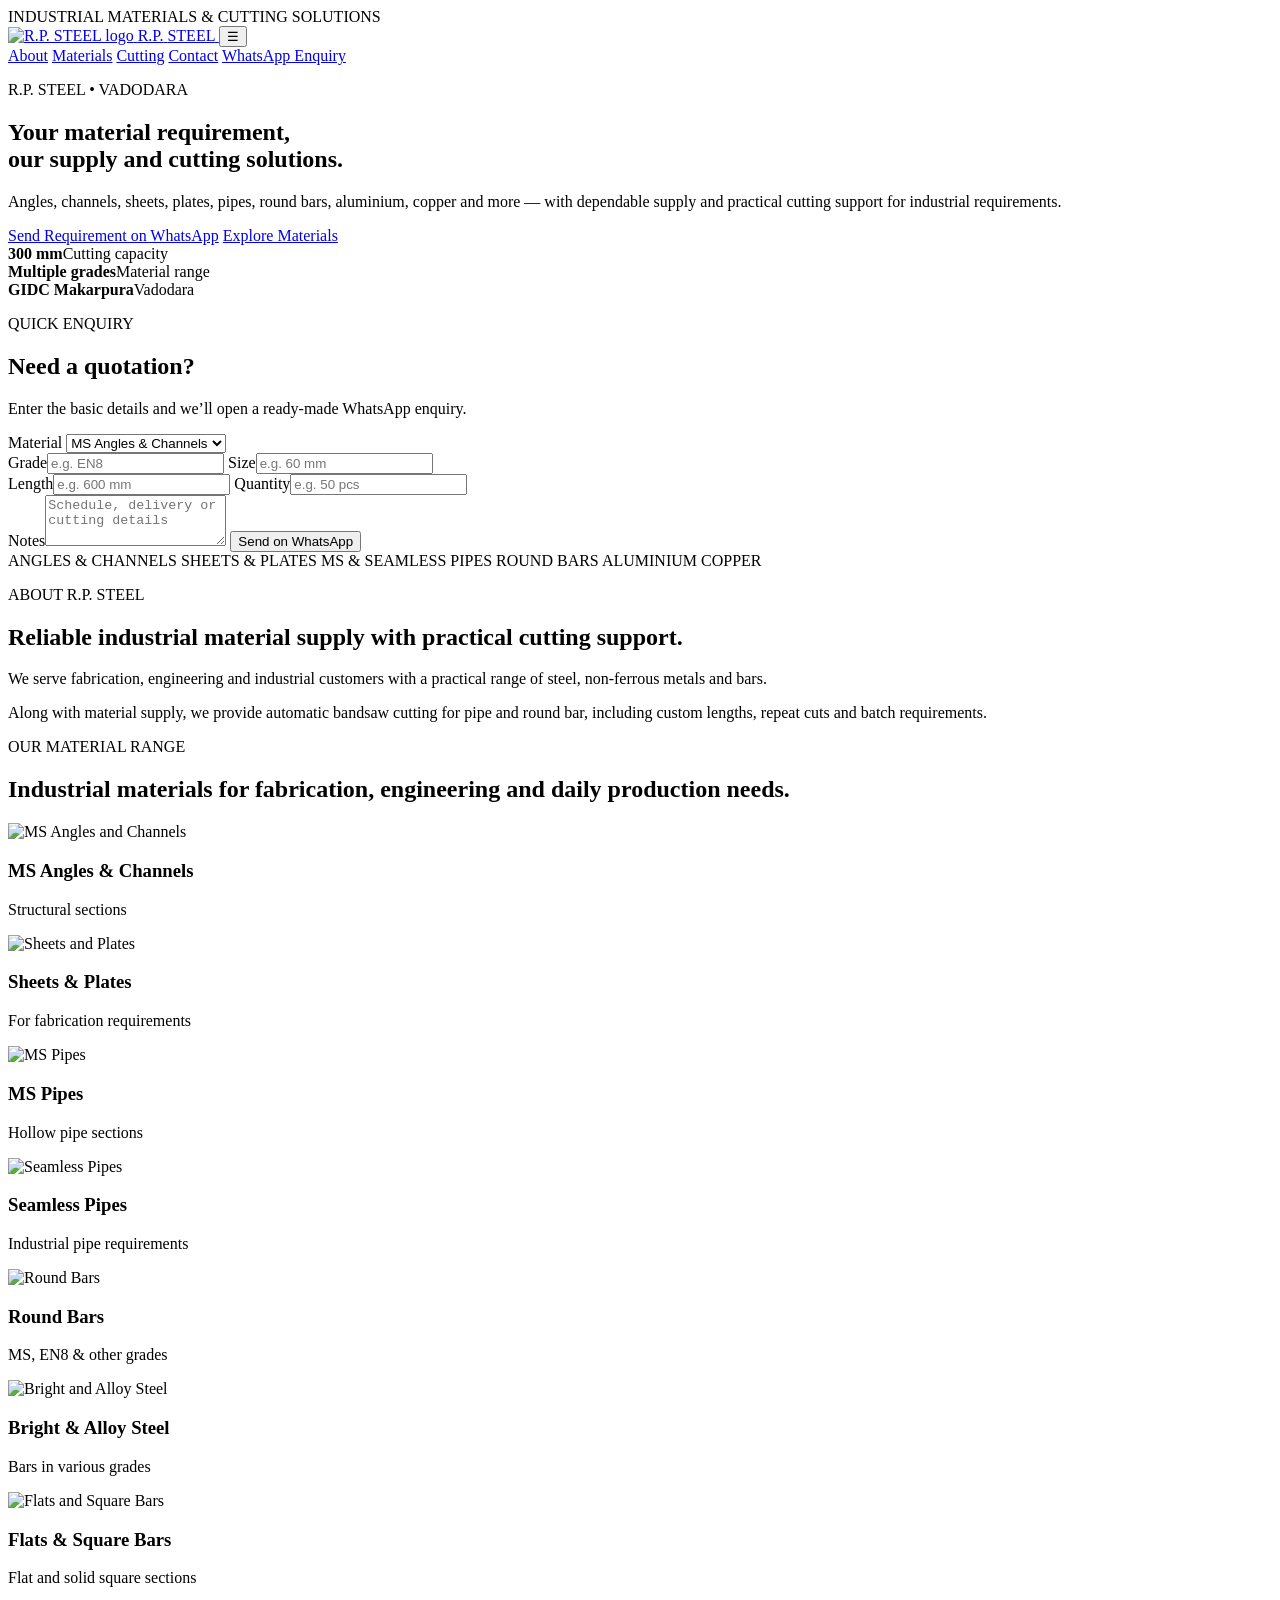
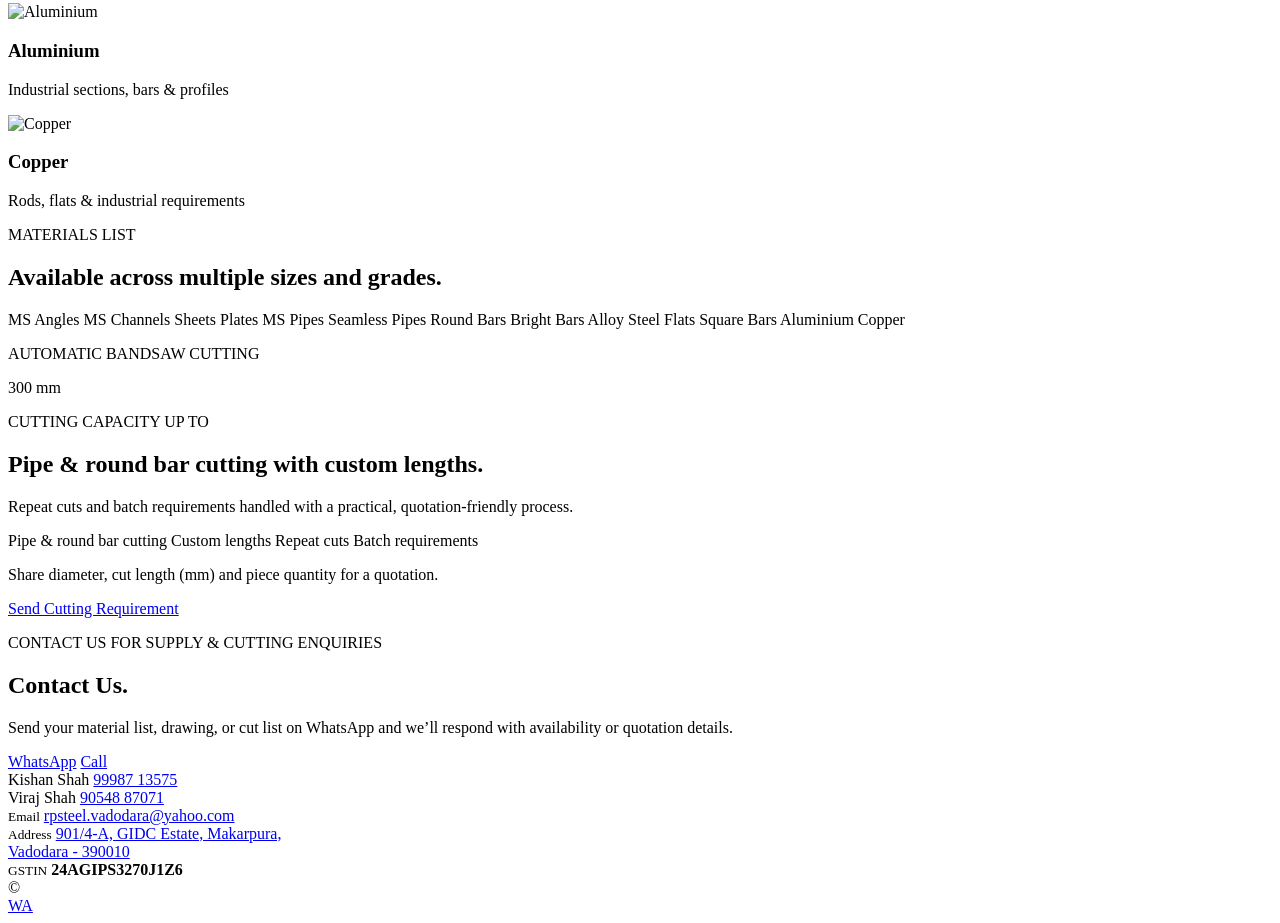
==== index.html @ 5d92f8ac "Rename index[1].html to index.html" ====
<!doctype html>
<html lang="en">
<head>
  <meta charset="utf-8">
  <meta name="viewport" content="width=device-width, initial-scale=1">
  <title>R.P. STEEL | Industrial Materials & Cutting Solutions</title>
  <meta name="description" content="R.P. STEEL supplies industrial materials including angles, channels, sheets, plates, pipes, round bars, alloy steel, aluminium and copper, with cutting solutions in Vadodara.">
  <meta name="theme-color" content="#112d58">
  <link rel="stylesheet" href="styles.css">
</head>
<body>
  
    <div class="topbar">
      <div class="container topbar-inner topbar-simple">
        <span>INDUSTRIAL MATERIALS & CUTTING SOLUTIONS</span>
      </div>
    </div>
    
  </div>

  <header class="site-header">
    <div class="container nav-wrap">
      
    <a href="#home" class="brand brand-refined" aria-label="R.P. STEEL home">
      <img class="brand-icon" src="assets/rp-icon-clean-v2.png" alt="R.P. STEEL logo">
      <span class="brand-divider" aria-hidden="true"></span>
      <span class="brand-wordmark">
        <span class="brand-rp">R.P.</span>
        <span class="brand-steel">STEEL</span>
      </span>
    </a>
    

      <button class="menu-btn" aria-label="Open navigation" aria-expanded="false">☰</button>

      <nav class="nav-links">
        <a href="#about">About</a>
        <a href="#materials">Materials</a>
        <a href="#cutting">Cutting</a>
        <a href="#contact">Contact</a>
        <a class="nav-cta" href="https://wa.me/919054887071?text=Hello%20R.P.%20STEEL%2C%20I%20would%20like%20to%20enquire." target="_blank" rel="noopener">WhatsApp Enquiry</a>
      </nav>
    </div>
  </header>

  <main>
    <section id="home" class="hero">
      <div class="hero-overlay"></div>
      <div class="container hero-grid">
        <div class="hero-left">
          <p class="eyebrow">R.P. STEEL • VADODARA</p>
          <h1>Your material requirement,<br><span>our supply and cutting solutions.</span></h1>
          <p class="hero-text">
            Angles, channels, sheets, plates, pipes, round bars, aluminium, copper and more —
            with dependable supply and practical cutting support for industrial requirements.
          </p>
          <div class="hero-actions">
            <a class="btn btn-primary" href="https://wa.me/919054887071?text=Hello%20R.P.%20STEEL%2C%20I%20would%20like%20to%20send%20my%20requirement." target="_blank" rel="noopener">Send Requirement on WhatsApp</a>
            <a class="btn btn-secondary" href="#materials">Explore Materials</a>
          </div>

          <div class="hero-points">
            <div><strong>300 mm</strong><span>Cutting capacity</span></div>
            <div><strong>Multiple grades</strong><span>Material range</span></div>
            <div><strong>GIDC Makarpura</strong><span>Vadodara</span></div>
          </div>
        </div>

        <div class="quote-box">
          <p class="box-label">QUICK ENQUIRY</p>
          <h2>Need a quotation?</h2>
          <p>Enter the basic details and we’ll open a ready-made WhatsApp enquiry.</p>

          <form id="quoteForm">
            <label>Material
              <select id="material">
                <option>MS Angles & Channels</option>
                <option>Sheets & Plates</option>
                <option>MS Pipes</option>
                <option>Seamless Pipes</option>
                <option>Round Bars</option>
                <option>Bright & Alloy Steel</option>
                <option>Flats & Square Bars</option>
                <option>Aluminium</option>
                <option>Copper</option>
                <option>Cutting Requirement</option>
              </select>
            </label>
            <div class="two-fields">
              <label>Grade<input id="grade" placeholder="e.g. EN8"></label>
              <label>Size<input id="size" placeholder="e.g. 60 mm"></label>
            </div>
            <div class="two-fields">
              <label>Length<input id="length" placeholder="e.g. 600 mm"></label>
              <label>Quantity<input id="quantity" placeholder="e.g. 50 pcs"></label>
            </div>
            <label>Notes<textarea id="notes" rows="3" placeholder="Schedule, delivery or cutting details"></textarea></label>
            <button type="submit" class="btn btn-primary full">Send on WhatsApp</button>
          </form>
        </div>
      </div>
    </section>

    <section class="material-strip">
      <div class="container strip-items">
        <span>ANGLES & CHANNELS</span>
        <span>SHEETS & PLATES</span>
        <span>MS & SEAMLESS PIPES</span>
        <span>ROUND BARS</span>
        <span>ALUMINIUM</span>
        <span>COPPER</span>
      </div>
    </section>

    <section id="about" class="section about-section">
      <div class="container about-grid">
        <div>
          <p class="section-label">ABOUT R.P. STEEL</p>
          <h2>Reliable industrial material supply with practical cutting support.</h2>
        </div>
        <div class="about-text">
          <p>
            We serve fabrication, engineering and industrial customers with a practical range of steel,
            non-ferrous metals and bars.
          </p>
          <p>
            Along with material supply, we provide automatic bandsaw cutting for pipe and round bar,
            including custom lengths, repeat cuts and batch requirements.
          </p>
        </div>
      </div>
    </section>

    <section id="materials" class="section materials-section">
      <div class="container">
        <div class="section-head">
          <div>
            <p class="section-label">OUR MATERIAL RANGE</p>
            <h2>Industrial materials for fabrication, engineering and daily production needs.</h2>
          </div>
          
        </div>

        <div class="card-grid">
          <article class="material-card">
            <div class="image-shell"><img src="assets/angles-channels.png" alt="MS Angles and Channels"></div>
            <div class="card-text"><h3>MS Angles & Channels</h3><p>Structural sections</p></div>
          </article>
          <article class="material-card">
            <div class="image-shell"><img src="assets/sheets-plates.png" alt="Sheets and Plates"></div>
            <div class="card-text"><h3>Sheets & Plates</h3><p>For fabrication requirements</p></div>
          </article>
          <article class="material-card">
            <div class="image-shell"><img src="assets/ms-pipes.png" alt="MS Pipes"></div>
            <div class="card-text"><h3>MS Pipes</h3><p>Hollow pipe sections</p></div>
          </article>
          <article class="material-card">
            <div class="image-shell"><img src="assets/seamless-pipes.png" alt="Seamless Pipes"></div>
            <div class="card-text"><h3>Seamless Pipes</h3><p>Industrial pipe requirements</p></div>
          </article>
          <article class="material-card">
            <div class="image-shell"><img src="assets/round-bars.png" alt="Round Bars"></div>
            <div class="card-text"><h3>Round Bars</h3><p>MS, EN8 & other grades</p></div>
          </article>
          <article class="material-card">
            <div class="image-shell"><img src="assets/bright-alloy.png" alt="Bright and Alloy Steel"></div>
            <div class="card-text"><h3>Bright & Alloy Steel</h3><p>Bars in various grades</p></div>
          </article>
          <article class="material-card">
            <div class="image-shell"><img src="assets/flats-square.png" alt="Flats and Square Bars"></div>
            <div class="card-text"><h3>Flats & Square Bars</h3><p>Flat and solid square sections</p></div>
          </article>
          <article class="material-card">
            <div class="image-shell"><img src="assets/aluminium.png" alt="Aluminium"></div>
            <div class="card-text"><h3>Aluminium</h3><p>Industrial sections, bars & profiles</p></div>
          </article>
          <article class="material-card">
            <div class="image-shell"><img src="assets/copper.png" alt="Copper"></div>
            <div class="card-text"><h3>Copper</h3><p>Rods, flats & industrial requirements</p></div>
          </article>
        </div>
      </div>
    </section>

    <section class="materials-list-section">
      <div class="container">
        <div class="list-panel">
          <p class="section-label">MATERIALS LIST</p>
          <h2>Available across multiple sizes and grades.</h2>
          <div class="list-chips">
            <span>MS Angles</span>
            <span>MS Channels</span>
            <span>Sheets</span>
            <span>Plates</span>
            <span>MS Pipes</span>
            <span>Seamless Pipes</span>
            <span>Round Bars</span>
            <span>Bright Bars</span>
            <span>Alloy Steel</span>
            <span>Flats</span>
            <span>Square Bars</span>
            <span>Aluminium</span>
            <span>Copper</span>
          </div>
        </div>
      </div>
    </section>

    <section id="cutting" class="cutting-section">
      <div class="container cutting-grid">
        <div class="capacity-box">
          <p class="section-label light">AUTOMATIC BANDSAW CUTTING</p>
          <div class="capacity-line">
            <span class="big-number">300</span>
            <span class="mm">mm</span>
          </div>
          <p class="cap-caption">CUTTING CAPACITY UP TO</p>
        </div>

        <div class="cutting-copy">
          <h2>Pipe & round bar cutting with custom lengths.</h2>
          <p>
            Repeat cuts and batch requirements handled with a practical, quotation-friendly process.
          </p>
          <div class="cutting-list">
            <span>Pipe & round bar cutting</span>
            <span>Custom lengths</span>
            <span>Repeat cuts</span>
            <span>Batch requirements</span>
          </div>
          <p class="small-note">Share diameter, cut length (mm) and piece quantity for a quotation.</p>
          <a class="btn btn-white" href="https://wa.me/919054887071?text=Hello%20R.P.%20STEEL%2C%20I%20have%20a%20cutting%20requirement.%0ADiameter%3A%20%0ACut%20length%20(mm)%3A%20%0AQuantity%3A%20" target="_blank" rel="noopener">Send Cutting Requirement</a>
        </div>
      </div>
    </section>

    <section id="contact" class="section contact-section">
      <div class="container contact-grid">
        <div>
          <p class="section-label red">CONTACT US FOR SUPPLY & CUTTING ENQUIRIES</p>
          <h2>Contact Us.</h2>
          <p class="contact-copy">
            Send your material list, drawing, or cut list on WhatsApp and we’ll respond with availability or quotation details.
          </p>
          <div class="contact-actions">
            <a class="btn btn-primary" href="https://wa.me/919054887071?text=Hello%20R.P.%20STEEL%2C%20I%20would%20like%20to%20enquire." target="_blank" rel="noopener">WhatsApp</a>
            <a class="btn btn-outline" href="tel:+919054887071">Call</a>
          </div>
        </div>

        <div class="contact-card">
          <div class="contact-row">
            <span>Kishan Shah</span>
            <a href="tel:+919998713575">99987 13575</a>
          </div>
          <div class="contact-row">
            <span>Viraj Shah</span>
            <a href="tel:+919054887071">90548 87071</a>
          </div>
          <div class="detail-block">
            <small>Email</small>
            <a href="mailto:rpsteel.vadodara@yahoo.com">rpsteel.vadodara@yahoo.com</a>
          </div>
          <div class="detail-block">
            <small>Address</small>
            <a href="https://www.google.com/maps/search/?api=1&query=901%2F4-A%2C%20GIDC%20Estate%2C%20Makarpura%2C%20Vadodara%20390010" target="_blank" rel="noopener">
              901/4-A, GIDC Estate, Makarpura,<br>Vadodara - 390010
            </a>
          </div>
          <div class="detail-block">
            <small>GSTIN</small>
            <strong>24AGIPS3270J1Z6</strong>
          </div>
        </div>
      </div>
    </section>
  </main>

  
    
    
    <footer class="site-footer">
      <div class="container footer-wrap footer-minimal">
        <div class="footer-copy">© <span id="year"></span></div>
      </div>
    </footer>
    
    
    

  <a class="float-wa" href="https://wa.me/919054887071?text=Hello%20R.P.%20STEEL%2C%20I%20would%20like%20to%20enquire." target="_blank" rel="noopener">WA</a>

  <script src="script.js"></script>
</body>
</html>
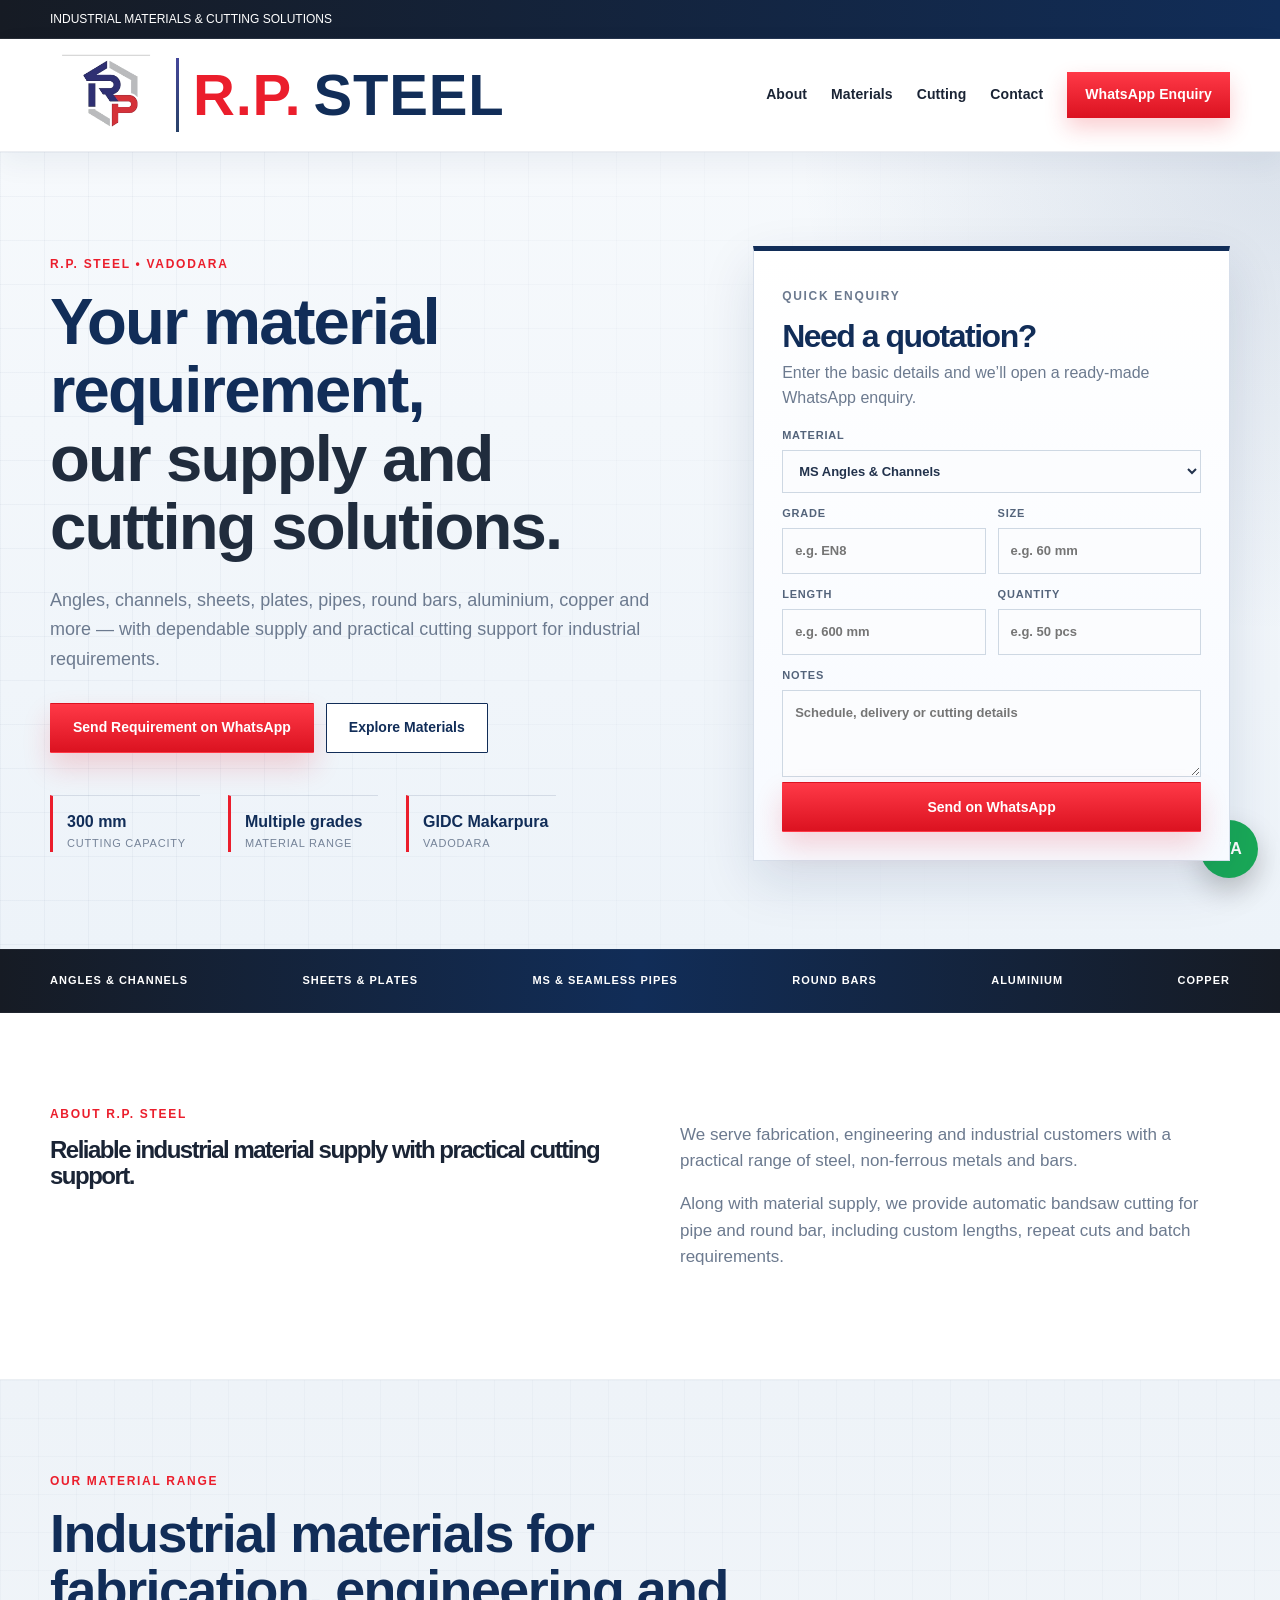
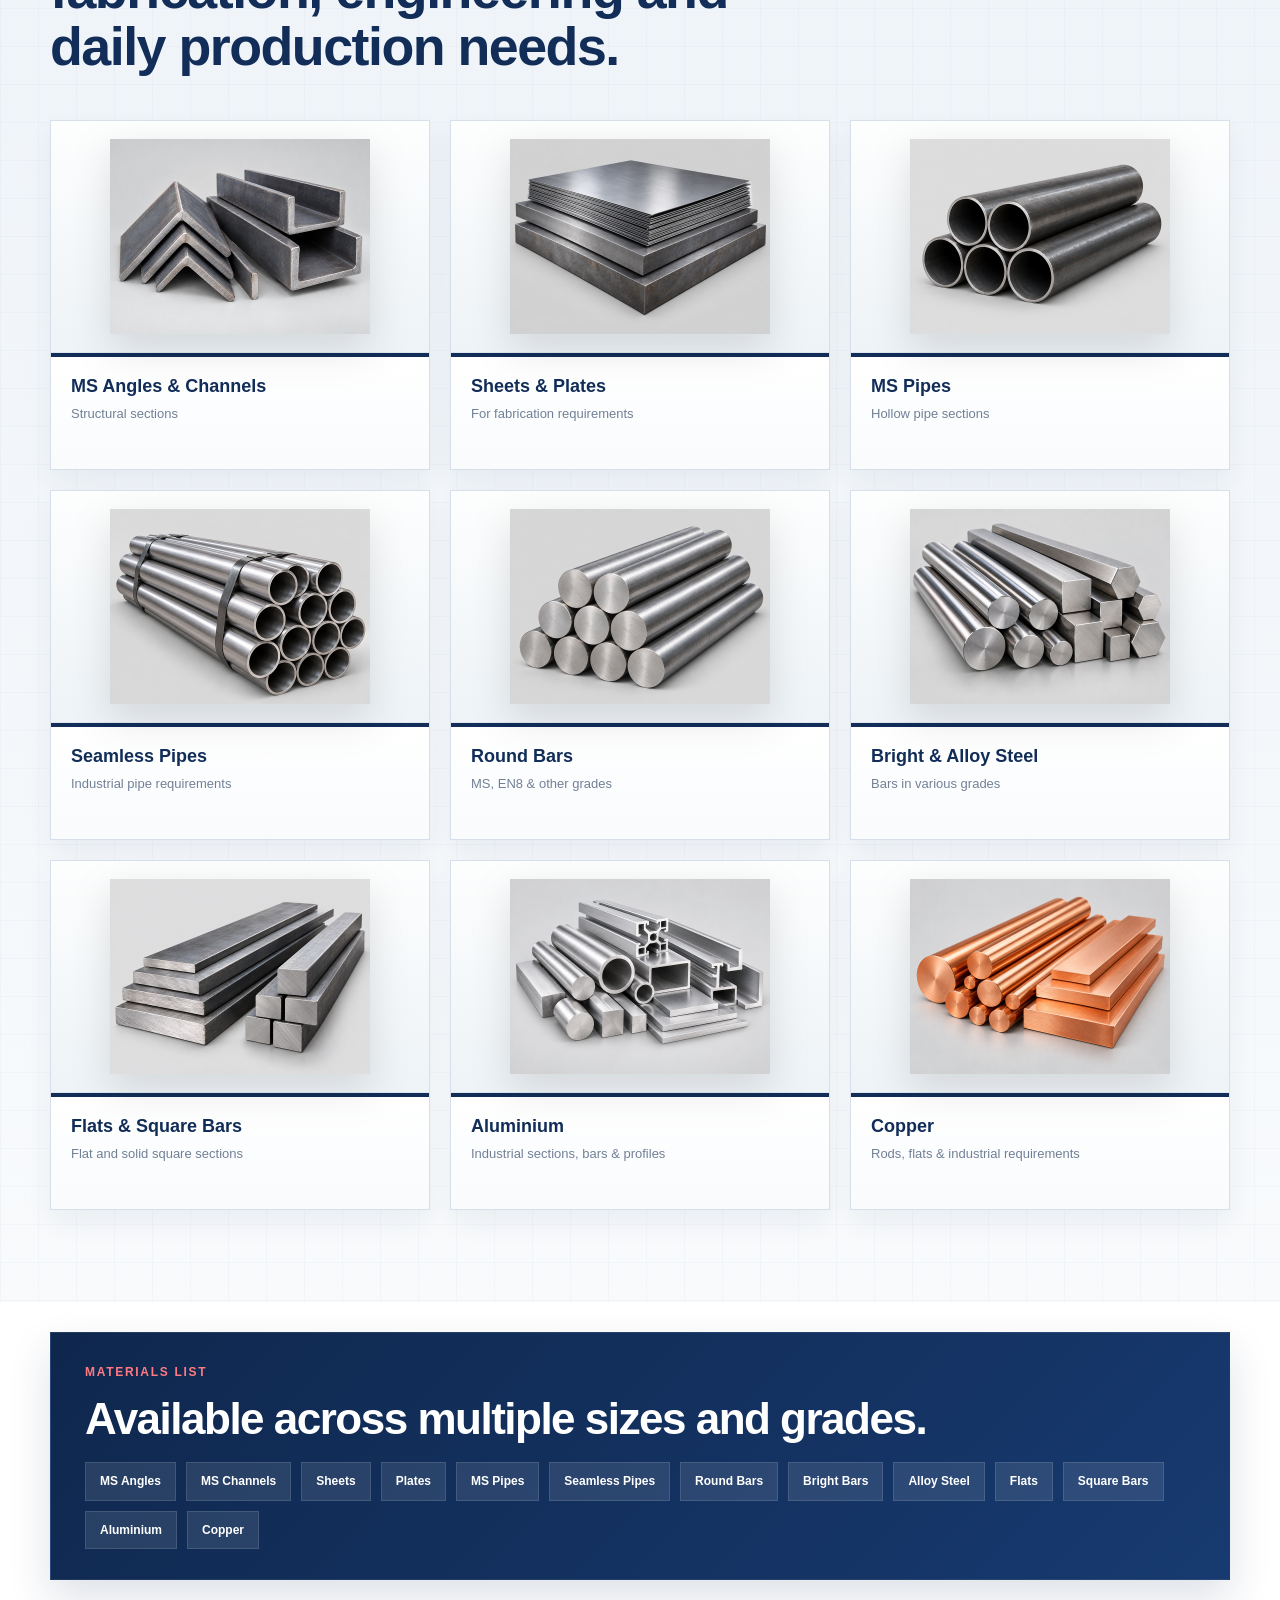
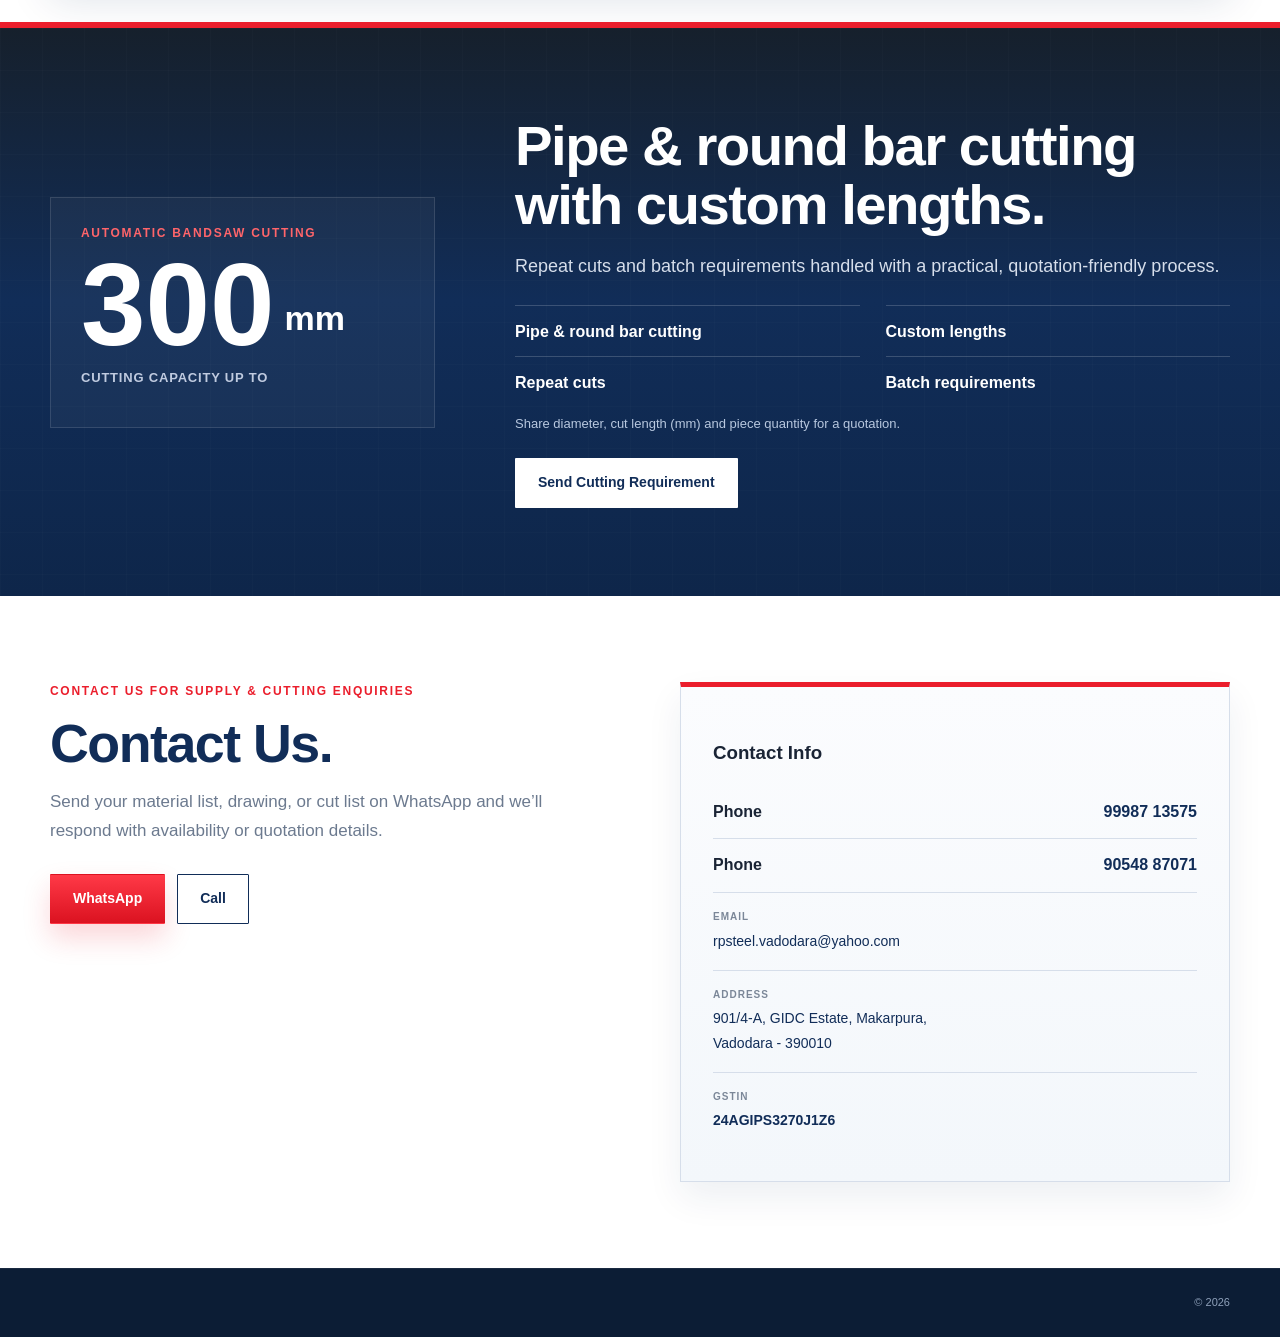
==== commit 15ee43fd: "Update index.html" ====
--- a/index.html
+++ b/index.html
@@ -248,15 +248,18 @@
           </div>
         </div>
 
-        <div class="contact-card">
-          <div class="contact-row">
-            <span>Kishan Shah</span>
-            <a href="tel:+919998713575">99987 13575</a>
-          </div>
-          <div class="contact-row">
-            <span>Viraj Shah</span>
-            <a href="tel:+919054887071">90548 87071</a>
-          </div>
+       <div class="contact-card">
+  <h3>Contact Info</h3>
+
+  <div class="contact-row">
+    <span>Phone</span>
+    <a href="tel:+919998713575">99987 13575</a>
+  </div>
+
+  <div class="contact-row">
+    <span>Phone</span>
+    <a href="tel:+919054887071">90548 87071</a>
+  </div>
           <div class="detail-block">
             <small>Email</small>
             <a href="mailto:rpsteel.vadodara@yahoo.com">rpsteel.vadodara@yahoo.com</a>
--- a/styles.css
+++ b/styles.css
@@ -0,0 +1,892 @@
+
+:root{
+  --navy:#112d58;
+  --navy-2:#173c74;
+  --charcoal:#161b24;
+  --steel:#28374a;
+  --steel-soft:#eaf0f6;
+  --line:#d6deea;
+  --red:#eb1e2c;
+  --white:#ffffff;
+  --muted:#6c7a8f;
+}
+*{box-sizing:border-box}
+html{scroll-behavior:smooth}
+body{
+  margin:0;
+  font-family:Arial,Helvetica,sans-serif;
+  color:#1a2435;
+  line-height:1.55;
+  background:linear-gradient(180deg,#ffffff 0%,#fbfcfe 100%);
+}
+a{text-decoration:none;color:inherit}
+img{display:block;max-width:100%}
+.container{width:min(1180px,calc(100% - 40px));margin:auto}
+
+.topbar{
+  background:linear-gradient(90deg,var(--charcoal),var(--navy));
+  color:#fff;
+  font-size:12px;
+  border-bottom:1px solid rgba(255,255,255,.08)
+}
+.topbar-inner{min-height:38px;display:flex;align-items:center;justify-content:space-between;gap:20px}
+.top-contact{display:flex;gap:10px;align-items:center}
+
+.site-header{
+  position:sticky;top:0;z-index:25;
+  background:rgba(255,255,255,.97);
+  backdrop-filter:blur(10px);
+  border-bottom:1px solid rgba(17,45,88,.08);
+  box-shadow:0 8px 26px rgba(17,45,88,.05);
+}
+.nav-wrap{height:108px;display:flex;align-items:center;justify-content:space-between;gap:20px}
+.brand{display:flex;align-items:center;gap:14px;min-width:0}
+.brand img{width:92px;height:92px;object-fit:contain;flex:0 0 auto}
+.brand-text{display:flex;flex-direction:column;justify-content:center}
+.brand-name{
+  font-size:56px;
+  line-height:0.95;
+  font-weight:900;
+  letter-spacing:1px;
+}
+.rp-red{color:var(--red)}
+.steel-blue{color:#36349a}
+.brand-sub{
+  margin-top:6px;
+  font-size:11px;
+  letter-spacing:1.2px;
+  font-weight:800;
+  color:#5d6d84;
+}
+.nav-links{display:flex;align-items:center;gap:26px;font-size:14px;font-weight:700}
+.nav-links a:hover{color:var(--red)}
+.nav-cta{
+  background:linear-gradient(180deg,#ff3947,#db1220);
+  color:#fff;
+  padding:12px 16px;
+  box-shadow:0 10px 22px rgba(235,30,44,.22);
+}
+.menu-btn{display:none;background:none;border:0;font-size:28px;color:var(--navy)}
+
+.hero{
+  position:relative;
+  overflow:hidden;
+  background:
+    radial-gradient(circle at right top, rgba(23,60,116,.12), transparent 32%),
+    linear-gradient(180deg,#f6f9fc 0%, #edf3f9 100%);
+  padding:88px 0;
+}
+.hero-overlay{
+  position:absolute;inset:0;
+  background-image:
+    linear-gradient(rgba(17,45,88,.035) 1px, transparent 1px),
+    linear-gradient(90deg, rgba(17,45,88,.035) 1px, transparent 1px);
+  background-size:44px 44px;
+  mask-image:linear-gradient(to right,#000 18%,transparent 82%);
+}
+.hero-grid{position:relative;z-index:2;display:grid;grid-template-columns:1.12fr .88fr;gap:58px;align-items:center}
+.eyebrow,.section-label,.box-label{margin:0 0 14px;font-size:12px;font-weight:800;letter-spacing:1.7px;color:var(--red)}
+.hero h1,h2{margin:0;line-height:1.05;letter-spacing:-1.5px}
+.hero h1{font-size:clamp(44px,5.1vw,72px);color:var(--navy)}
+.hero h1 span{color:#202c3d}
+.hero-text{font-size:18px;color:var(--muted);max-width:700px;margin:24px 0 28px}
+.hero-actions{display:flex;gap:12px;flex-wrap:wrap}
+.btn{
+  display:inline-flex;align-items:center;justify-content:center;min-height:50px;
+  padding:0 22px;border:1px solid transparent;font-size:14px;font-weight:800;transition:.18s ease
+}
+.btn:hover{transform:translateY(-1px)}
+.btn-primary{
+  background:linear-gradient(180deg,#ff3947,#db1220);
+  color:#fff;
+  box-shadow:0 14px 28px rgba(235,30,44,.18)
+}
+.btn-secondary{background:#fff;border-color:var(--navy);color:var(--navy)}
+.btn-outline{background:#fff;border-color:var(--navy);color:var(--navy)}
+.btn-white{background:#fff;color:var(--navy)}
+.full{width:100%}
+
+.hero-points{display:flex;gap:28px;flex-wrap:wrap;margin-top:42px}
+.hero-points div{
+  padding:14px 0 0 14px;
+  border-left:3px solid var(--red);
+  border-top:1px solid rgba(17,45,88,.12);
+  min-width:150px
+}
+.hero-points strong{font-size:16px;color:var(--navy)}
+.hero-points span{display:block;font-size:11px;color:#758398;text-transform:uppercase;letter-spacing:.8px}
+
+.quote-box{
+  background:linear-gradient(180deg,#ffffff 0%, #f7faff 100%);
+  border:1px solid var(--line);
+  border-top:5px solid var(--navy);
+  padding:28px;
+  box-shadow:0 20px 50px rgba(17,45,88,.12)
+}
+.quote-box h2{font-size:32px;color:var(--navy)}
+.quote-box p{color:var(--muted);margin-top:8px}
+.quote-box label{display:block;font-size:11px;font-weight:800;letter-spacing:.8px;text-transform:uppercase;color:#54647b;margin-top:12px}
+.quote-box input,.quote-box select,.quote-box textarea{
+  width:100%;margin-top:6px;padding:12px;border:1px solid #ced8e3;
+  background:#fbfcfe;font:inherit;font-size:13px;color:#22324c
+}
+.quote-box input:focus,.quote-box select:focus,.quote-box textarea:focus{outline:none;border-color:var(--navy)}
+.two-fields{display:grid;grid-template-columns:1fr 1fr;gap:12px}
+
+.material-strip{
+  background:linear-gradient(90deg,var(--charcoal),var(--navy),var(--charcoal));
+  border-top:1px solid rgba(255,255,255,.04);
+  border-bottom:1px solid rgba(255,255,255,.04)
+}
+.strip-items{
+  min-height:62px;display:flex;align-items:center;justify-content:space-between;gap:20px;
+  flex-wrap:wrap;color:#fff;font-size:11px;font-weight:800;letter-spacing:1px
+}
+
+.section{padding:92px 0}
+.about-section{background:#fff}
+.about-grid,.contact-grid{display:grid;grid-template-columns:1fr 1fr;gap:80px}
+.about-text{font-size:17px;color:var(--muted)}
+
+.materials-section{
+  background:linear-gradient(180deg,#eef3f8 0%, #f8fafc 100%);
+  position:relative
+}
+.materials-section:before{
+  content:"";position:absolute;inset:0;
+  background-image:
+    linear-gradient(rgba(17,45,88,.025) 1px, transparent 1px),
+    linear-gradient(90deg, rgba(17,45,88,.025) 1px, transparent 1px);
+  background-size:38px 38px;
+  pointer-events:none;
+}
+.materials-section .container{position:relative;z-index:1}
+.section-head{display:grid;grid-template-columns:1.2fr .8fr;gap:40px;align-items:end;margin-bottom:40px}
+.section-head h2,.contact-section h2{font-size:clamp(34px,4.2vw,56px);color:var(--navy)}
+.section-note{color:var(--muted)}
+
+.card-grid{display:grid;grid-template-columns:repeat(3,1fr);gap:18px}
+.material-card{
+  background:linear-gradient(180deg,#ffffff 0%, #f5f8fc 100%);
+  border:1px solid #dbe4ef;
+  overflow:hidden;
+  transition:.18s ease;
+  box-shadow:0 12px 26px rgba(17,45,88,.06)
+}
+.material-card:hover{transform:translateY(-4px);box-shadow:0 18px 36px rgba(17,45,88,.12)}
+.image-shell{
+  height:228px;
+  padding:18px;
+  background:linear-gradient(180deg,#fdfefe 0%, #eef3f7 100%);
+  border-bottom:1px solid #dde5ee;
+  display:flex;align-items:center;justify-content:center;
+}
+.image-shell img{
+  width:100%;height:100%;object-fit:contain;
+  filter:drop-shadow(0 14px 20px rgba(0,0,0,.12));
+}
+.card-text{
+  padding:18px 20px 22px;
+  border-top:4px solid var(--navy);
+  background:linear-gradient(180deg,#ffffff 0%, #f9fbfd 100%);
+}
+.card-text h3{margin:0 0 6px;font-size:18px;color:var(--navy)}
+.card-text p{margin:0;color:#728096;font-size:13px}
+
+.materials-list-section{
+  background:#ffffff;
+  padding:34px 0 40px;
+}
+.list-panel{
+  background:linear-gradient(135deg,#0f274d 0%,#173a70 100%);
+  color:#fff;
+  border:1px solid rgba(255,255,255,.08);
+  padding:34px 36px;
+  box-shadow:0 18px 40px rgba(17,45,88,.14)
+}
+.list-panel .section-label{color:#ff7a82}
+.list-panel h2{font-size:clamp(30px,3.6vw,44px);margin-bottom:24px;color:#fff}
+.list-chips{display:flex;flex-wrap:wrap;gap:12px}
+.list-chips span{
+  padding:11px 16px;
+  background:rgba(255,255,255,.1);
+  color:#fff;
+  font-size:13px;font-weight:700;
+  border:1px solid rgba(255,255,255,.12)
+}
+
+.cutting-section{
+  background:linear-gradient(180deg,#16202c 0%, #112d58 48%, #0e264a 100%);
+  padding:88px 0;
+  color:#fff;
+  position:relative;
+  overflow:hidden
+}
+.cutting-section:before{
+  content:"";position:absolute;inset:0;
+  background-image:
+    linear-gradient(rgba(255,255,255,.035) 1px, transparent 1px),
+    linear-gradient(90deg, rgba(255,255,255,.03) 1px, transparent 1px);
+  background-size:42px 42px;
+  opacity:.45;
+}
+.cutting-grid{position:relative;z-index:1;display:grid;grid-template-columns:.7fr 1.3fr;gap:80px;align-items:center}
+.light{color:#ff656a}
+.capacity-box{
+  padding:26px 30px;
+  border:1px solid rgba(255,255,255,.12);
+  background:rgba(255,255,255,.04)
+}
+.capacity-line{display:flex;align-items:flex-end;gap:10px}
+.big-number{font-size:116px;font-weight:900;line-height:.85}
+.mm{font-size:34px;font-weight:900;margin-bottom:10px}
+.cap-caption{font-size:13px;color:#c0cbe0;font-weight:800;letter-spacing:.8px}
+.cutting-copy h2{font-size:clamp(36px,4.4vw,58px);color:#fff}
+.cutting-copy p{font-size:18px;color:#d6deeb;margin:18px 0 24px}
+.cutting-list{display:grid;grid-template-columns:1fr 1fr;gap:12px 26px;margin-bottom:18px}
+.cutting-list span{
+  padding:14px 0 0;
+  border-top:1px solid rgba(255,255,255,.18);
+  font-weight:700
+}
+.small-note{font-size:13px!important;color:#b8c8df!important}
+
+.contact-section{background:#fff}
+.contact-copy{font-size:17px;color:var(--muted);max-width:620px}
+.contact-actions{display:flex;gap:12px;flex-wrap:wrap;margin-top:24px}
+.contact-card{
+  background:linear-gradient(180deg,#fbfcfe 0%, #f3f7fb 100%);
+  border:1px solid var(--line);
+  border-top:5px solid var(--red);
+  padding:30px;
+  box-shadow:0 16px 34px rgba(17,45,88,.07)
+}
+.contact-row{display:flex;justify-content:space-between;gap:20px;padding:14px 0;border-bottom:1px solid var(--line);font-weight:800}
+.contact-row a{color:var(--navy)}
+.detail-block{padding:16px 0;border-bottom:1px solid var(--line)}
+.detail-block:last-child{border-bottom:0}
+.detail-block small{display:block;font-size:10px;font-weight:800;letter-spacing:1px;text-transform:uppercase;color:#7b8798;margin-bottom:4px}
+.detail-block a,.detail-block strong{font-size:14px;color:var(--navy)}
+
+.site-footer{
+  background:linear-gradient(90deg,#0c1d35,#10284d);
+  color:#d2dcec;padding:24px 0
+}
+.footer-wrap{display:flex;align-items:center;justify-content:space-between;gap:20px}
+.footer-brand{display:flex;align-items:center;gap:12px}
+.footer-brand img{width:56px;height:56px;object-fit:contain}
+.footer-brand-text{display:flex;flex-direction:column}
+.footer-name{font-size:34px;line-height:1;font-weight:900}
+.footer-steel{color:#fff}
+.footer-sub{margin-top:4px;font-size:10px;letter-spacing:1.1px;font-weight:800;color:#c7d2e4}
+
+.float-wa{
+  position:fixed;right:22px;bottom:22px;width:58px;height:58px;border-radius:50%;
+  display:grid;place-items:center;background:#19a957;color:#fff;font-weight:900;
+  box-shadow:0 12px 28px rgba(0,0,0,.22)
+}
+
+@media (max-width:980px){
+  .topbar-inner>span{display:none}
+  .topbar-inner{justify-content:flex-end}
+  .menu-btn{display:block}
+  .nav-wrap{height:88px}
+  .nav-links{
+    display:none;position:absolute;left:0;right:0;top:88px;background:#fff;padding:20px;
+    border-bottom:1px solid var(--line);flex-direction:column;align-items:flex-start
+  }
+  .nav-links.open{display:flex}
+  .brand img{width:60px;height:60px}
+  .brand-name{font-size:36px}
+  .brand-sub{font-size:9px}
+  .hero-grid,.about-grid,.cutting-grid,.contact-grid,.section-head{grid-template-columns:1fr;gap:42px}
+  .card-grid{grid-template-columns:repeat(2,1fr)}
+}
+@media (max-width:620px){
+  .container{width:min(100% - 28px,1180px)}
+  .topbar{display:none}
+  .nav-wrap{height:76px}
+  .nav-links{top:76px}
+  .brand{gap:10px}
+  .brand img{width:48px;height:48px}
+  .brand-name{font-size:28px}
+  .brand-sub{display:none}
+  .hero{padding:56px 0}
+  .hero h1{font-size:44px}
+  .hero-text{font-size:16px}
+  .hero-actions .btn,.contact-actions .btn{width:100%}
+  .hero-points{display:grid;grid-template-columns:1fr 1fr;gap:16px}
+  .two-fields,.card-grid,.cutting-list{grid-template-columns:1fr}
+  .image-shell{height:190px}
+  .big-number{font-size:90px}
+  .mm{font-size:28px}
+  .list-panel{padding:24px}
+  .contact-row{flex-direction:column;gap:4px}
+  .footer-wrap{flex-direction:column;align-items:flex-start}
+}
+
+
+/* V7 brochure-matching logo */
+.brand{
+  display:flex;
+  align-items:center;
+  min-width:0;
+}
+.brand img{
+  width:520px;
+  max-width:100%;
+  height:auto;
+  display:block;
+}
+.footer-brand img{
+  width:360px;
+  max-width:100%;
+  height:auto;
+  display:block;
+}
+@media (max-width:980px){
+  .brand img{width:340px}
+}
+@media (max-width:620px){
+  .brand img{width:250px}
+  .footer-brand img{width:250px}
+}
+
+
+/* ===== V8 refinement pass ===== */
+.site-header{
+  box-shadow:0 10px 28px rgba(17,45,88,.06);
+}
+.nav-wrap{
+  height:112px;
+}
+.brand img{
+  width:540px;
+  max-width:100%;
+  height:auto;
+}
+.hero{
+  padding:94px 0 88px;
+}
+.hero h1{
+  letter-spacing:-1.8px;
+}
+.hero-text{
+  max-width:740px;
+}
+.quote-box{
+  border-radius:2px;
+}
+.materials-section{
+  border-top:1px solid rgba(17,45,88,.05);
+}
+.section-head{
+  margin-bottom:46px;
+}
+.section-head > div{
+  max-width:760px;
+}
+.card-grid{
+  gap:20px;
+}
+.material-card{
+  border:1px solid #d7dfeb;
+}
+.image-shell{
+  height:232px;
+}
+.card-text{
+  padding:18px 20px 24px;
+}
+.list-panel{
+  border-radius:2px;
+}
+.contact-card{
+  border-radius:2px;
+}
+.site-footer{
+  background:linear-gradient(90deg,#0d213f,#10284d 55%,#0b1d37);
+  color:#dbe4f2;
+  padding:26px 0;
+  border-top:1px solid rgba(255,255,255,.06);
+}
+.footer-wrap{
+  display:flex;
+  align-items:center;
+  justify-content:space-between;
+  gap:24px;
+}
+.footer-brand{
+  display:flex;
+  align-items:center;
+  gap:14px;
+}
+.footer-brand img{
+  width:56px;
+  height:56px;
+  object-fit:contain;
+  background:none;
+  padding:0;
+}
+.footer-brand-copy{
+  display:flex;
+  flex-direction:column;
+}
+.footer-name{
+  font-size:36px;
+  font-weight:900;
+  line-height:1;
+  letter-spacing:.5px;
+}
+.footer-steel{
+  color:#ffffff;
+}
+.footer-subline{
+  margin-top:4px;
+  font-size:10px;
+  letter-spacing:1.25px;
+  font-weight:800;
+  text-transform:uppercase;
+  color:#bfcde2;
+}
+.footer-meta{
+  display:flex;
+  flex-direction:column;
+  align-items:flex-end;
+  gap:6px;
+  font-size:12px;
+  color:#c9d5e7;
+}
+@media (max-width:980px){
+  .brand img{width:360px}
+  .nav-wrap{height:90px}
+  .footer-wrap{
+    flex-direction:column;
+    align-items:flex-start;
+  }
+  .footer-meta{
+    align-items:flex-start;
+  }
+}
+@media (max-width:620px){
+  .brand img{width:260px}
+  .hero{padding:60px 0 56px}
+  .image-shell{height:195px}
+  .footer-name{font-size:30px}
+}
+
+
+/* ===== V9 final refinement pass ===== */
+
+/* Header logo: give it breathing room and avoid feeling pasted-on */
+.site-header .brand{
+  display:flex;
+  align-items:center;
+  padding:6px 0;
+}
+.site-header .brand img{
+  width:500px;
+  max-width:46vw;
+  height:auto;
+  object-fit:contain;
+}
+
+/* Cleaner hero proportions and typography */
+.hero-grid{
+  grid-template-columns:minmax(0,1.15fr) minmax(340px,.85fr);
+}
+.hero h1{
+  max-width:820px;
+}
+.hero-text{
+  max-width:720px;
+  line-height:1.65;
+}
+
+/* More even cards */
+.material-card{
+  display:flex;
+  flex-direction:column;
+  min-height:350px;
+}
+.image-shell{
+  flex:0 0 228px;
+}
+.card-text{
+  flex:1;
+  display:flex;
+  flex-direction:column;
+  justify-content:flex-start;
+}
+.card-text h3{
+  line-height:1.25;
+}
+
+/* Material list now reads as a useful transition instead of a second full section */
+.materials-list-section{
+  padding:30px 0 42px;
+}
+.list-panel{
+  padding:30px 34px;
+}
+.list-panel h2{
+  margin-bottom:20px;
+}
+.list-chips{
+  gap:10px;
+}
+.list-chips span{
+  padding:9px 14px;
+  font-size:12px;
+}
+
+/* Stronger visual separation for cutting */
+.cutting-section{
+  border-top:6px solid #eb1e2c;
+}
+
+/* Contact section refinement */
+.contact-section{
+  padding-top:86px;
+  padding-bottom:86px;
+}
+.contact-section h2{
+  margin-bottom:14px;
+}
+.contact-copy{
+  line-height:1.7;
+}
+.contact-actions{
+  margin-top:28px;
+}
+.contact-card{
+  padding:32px;
+}
+
+/* Footer: intentionally minimal, no brand/logo */
+.site-footer{
+  background:#0c1d35;
+  padding:20px 0;
+}
+.simple-footer{
+  display:flex;
+  align-items:center;
+  justify-content:space-between;
+  gap:24px;
+}
+.footer-contact{
+  display:flex;
+  align-items:center;
+  flex-wrap:wrap;
+  gap:8px;
+  font-size:12px;
+  color:#c9d5e7;
+}
+.footer-contact a:hover{
+  color:#fff;
+}
+.footer-copy{
+  flex:0 0 auto;
+  font-size:12px;
+  color:#95a8c2;
+}
+
+/* Small visual polish */
+.btn{
+  border-radius:1px;
+}
+.quote-box,
+.material-card,
+.contact-card,
+.list-panel{
+  border-radius:0;
+}
+.nav-links a:not(.nav-cta){
+  position:relative;
+}
+.nav-links a:not(.nav-cta)::after{
+  content:"";
+  position:absolute;
+  left:0;
+  right:100%;
+  bottom:-8px;
+  height:2px;
+  background:#eb1e2c;
+  transition:right .18s ease;
+}
+.nav-links a:not(.nav-cta):hover::after{
+  right:0;
+}
+
+@media (max-width:980px){
+  .site-header .brand img{
+    width:340px;
+    max-width:70vw;
+  }
+  .hero-grid{
+    grid-template-columns:1fr;
+  }
+  .simple-footer{
+    flex-direction:column;
+    align-items:flex-start;
+  }
+}
+@media (max-width:620px){
+  .site-header .brand img{
+    width:235px;
+    max-width:72vw;
+  }
+  .footer-contact{
+    display:grid;
+    gap:4px;
+  }
+  .footer-contact > span:nth-child(2),
+  .footer-contact > span:nth-child(4){
+    display:none;
+  }
+}
+
+
+/* ===== V10 simplified top and bottom ===== */
+.topbar-simple{
+  justify-content:flex-start;
+}
+.footer-minimal{
+  display:flex;
+  justify-content:flex-end;
+  align-items:center;
+  min-height:28px;
+}
+.footer-minimal .footer-copy{
+  color:#8fa1ba;
+  font-size:11px;
+}
+@media (max-width:620px){
+  .topbar-simple{
+    justify-content:center;
+  }
+  .footer-minimal{
+    justify-content:center;
+  }
+}
+
+
+/* ===== V11 header refinement ===== */
+.site-header{
+  background:rgba(255,255,255,.985);
+}
+.nav-wrap{
+  height:100px;
+  gap:28px;
+}
+.site-header .brand{
+  display:flex;
+  align-items:center;
+  padding:4px 0;
+}
+.site-header .brand img{
+  width:510px;
+  max-width:44vw;
+  height:auto;
+  display:block;
+  object-fit:contain;
+}
+.nav-links{
+  gap:24px;
+}
+.nav-links a{
+  letter-spacing:.1px;
+}
+.nav-cta{
+  padding:12px 18px;
+}
+@media (max-width:980px){
+  .nav-wrap{height:84px}
+  .site-header .brand img{
+    width:330px;
+    max-width:68vw;
+  }
+}
+@media (max-width:620px){
+  .nav-wrap{height:74px}
+  .site-header .brand img{
+    width:240px;
+    max-width:72vw;
+  }
+}
+
+
+/* ===== V12 header brand blend refinement ===== */
+.brand-refined{
+  display:flex;
+  align-items:center;
+  gap:16px;
+  min-width:0;
+  padding:4px 0;
+}
+.brand-icon{
+  width:78px !important;
+  height:78px !important;
+  object-fit:contain;
+  flex:0 0 auto;
+  max-width:none !important;
+}
+.brand-divider{
+  width:3px;
+  height:64px;
+  background:linear-gradient(180deg,#2f328f 0%,#112d58 100%);
+  opacity:.9;
+  flex:0 0 auto;
+}
+.brand-wordmark{
+  display:flex;
+  align-items:baseline;
+  gap:12px;
+  line-height:1;
+  white-space:nowrap;
+}
+.brand-rp,
+.brand-steel{
+  font-family:"Arial Narrow","Helvetica Neue",Arial,sans-serif;
+  font-weight:800;
+  letter-spacing:0.8px;
+}
+.brand-rp{
+  font-size:58px;
+  color:#eb1e2c;
+}
+.brand-steel{
+  font-size:58px;
+  color:#112d58;
+}
+.site-header .brand-refined:hover .brand-steel{
+  color:#173c74;
+}
+.site-header .brand-refined:hover .brand-rp{
+  color:#d91522;
+}
+
+@media (max-width:980px){
+  .brand-refined{gap:12px}
+  .brand-icon{
+    width:60px !important;
+    height:60px !important;
+  }
+  .brand-divider{height:50px;width:2px}
+  .brand-rp,.brand-steel{font-size:42px}
+  .brand-wordmark{gap:9px}
+}
+@media (max-width:620px){
+  .brand-refined{gap:9px}
+  .brand-icon{
+    width:48px !important;
+    height:48px !important;
+  }
+  .brand-divider{height:40px;width:2px}
+  .brand-rp,.brand-steel{font-size:31px}
+  .brand-wordmark{gap:7px}
+}
+
+
+/* ===== V13 logo clipping fix ===== */
+.brand-icon{
+  width:80px !important;
+  height:80px !important;
+  object-fit:contain;
+  object-position:center;
+  flex:0 0 auto;
+}
+@media (max-width:980px){
+  .brand-icon{
+    width:62px !important;
+    height:62px !important;
+  }
+}
+@media (max-width:620px){
+  .brand-icon{
+    width:50px !important;
+    height:50px !important;
+  }
+}
+
+
+/* ===== V14 header proportion fix ===== */
+.brand-refined{
+  gap:15px;
+}
+.brand-icon{
+  width:96px !important;
+  height:96px !important;
+  object-fit:contain;
+  object-position:center;
+  flex:0 0 auto;
+}
+.brand-divider{
+  height:72px;
+}
+.brand-rp,
+.brand-steel{
+  font-size:58px;
+}
+
+@media (max-width:980px){
+  .brand-refined{gap:12px}
+  .brand-icon{
+    width:72px !important;
+    height:72px !important;
+  }
+  .brand-divider{height:56px}
+  .brand-rp,.brand-steel{font-size:42px}
+}
+@media (max-width:620px){
+  .brand-refined{gap:9px}
+  .brand-icon{
+    width:58px !important;
+    height:58px !important;
+  }
+  .brand-divider{height:44px}
+  .brand-rp,.brand-steel{font-size:31px}
+}
+
+
+/* ===== V15 proportional logo refinement ===== */
+.brand-refined{
+  gap:14px;
+}
+.brand-icon{
+  width:112px !important;
+  height:112px !important;
+  object-fit:contain;
+  object-position:center;
+  flex:0 0 auto;
+}
+.brand-divider{
+  height:74px;
+  width:3px;
+}
+.brand-rp,
+.brand-steel{
+  font-size:58px;
+}
+.nav-wrap{
+  height:112px;
+}
+
+@media (max-width:980px){
+  .brand-icon{
+    width:82px !important;
+    height:82px !important;
+  }
+  .brand-divider{height:58px}
+  .brand-rp,.brand-steel{font-size:42px}
+  .nav-wrap{height:92px}
+}
+@media (max-width:620px){
+  .brand-icon{
+    width:64px !important;
+    height:64px !important;
+  }
+  .brand-divider{height:46px}
+  .brand-rp,.brand-steel{font-size:31px}
+  .nav-wrap{height:80px}
+}
